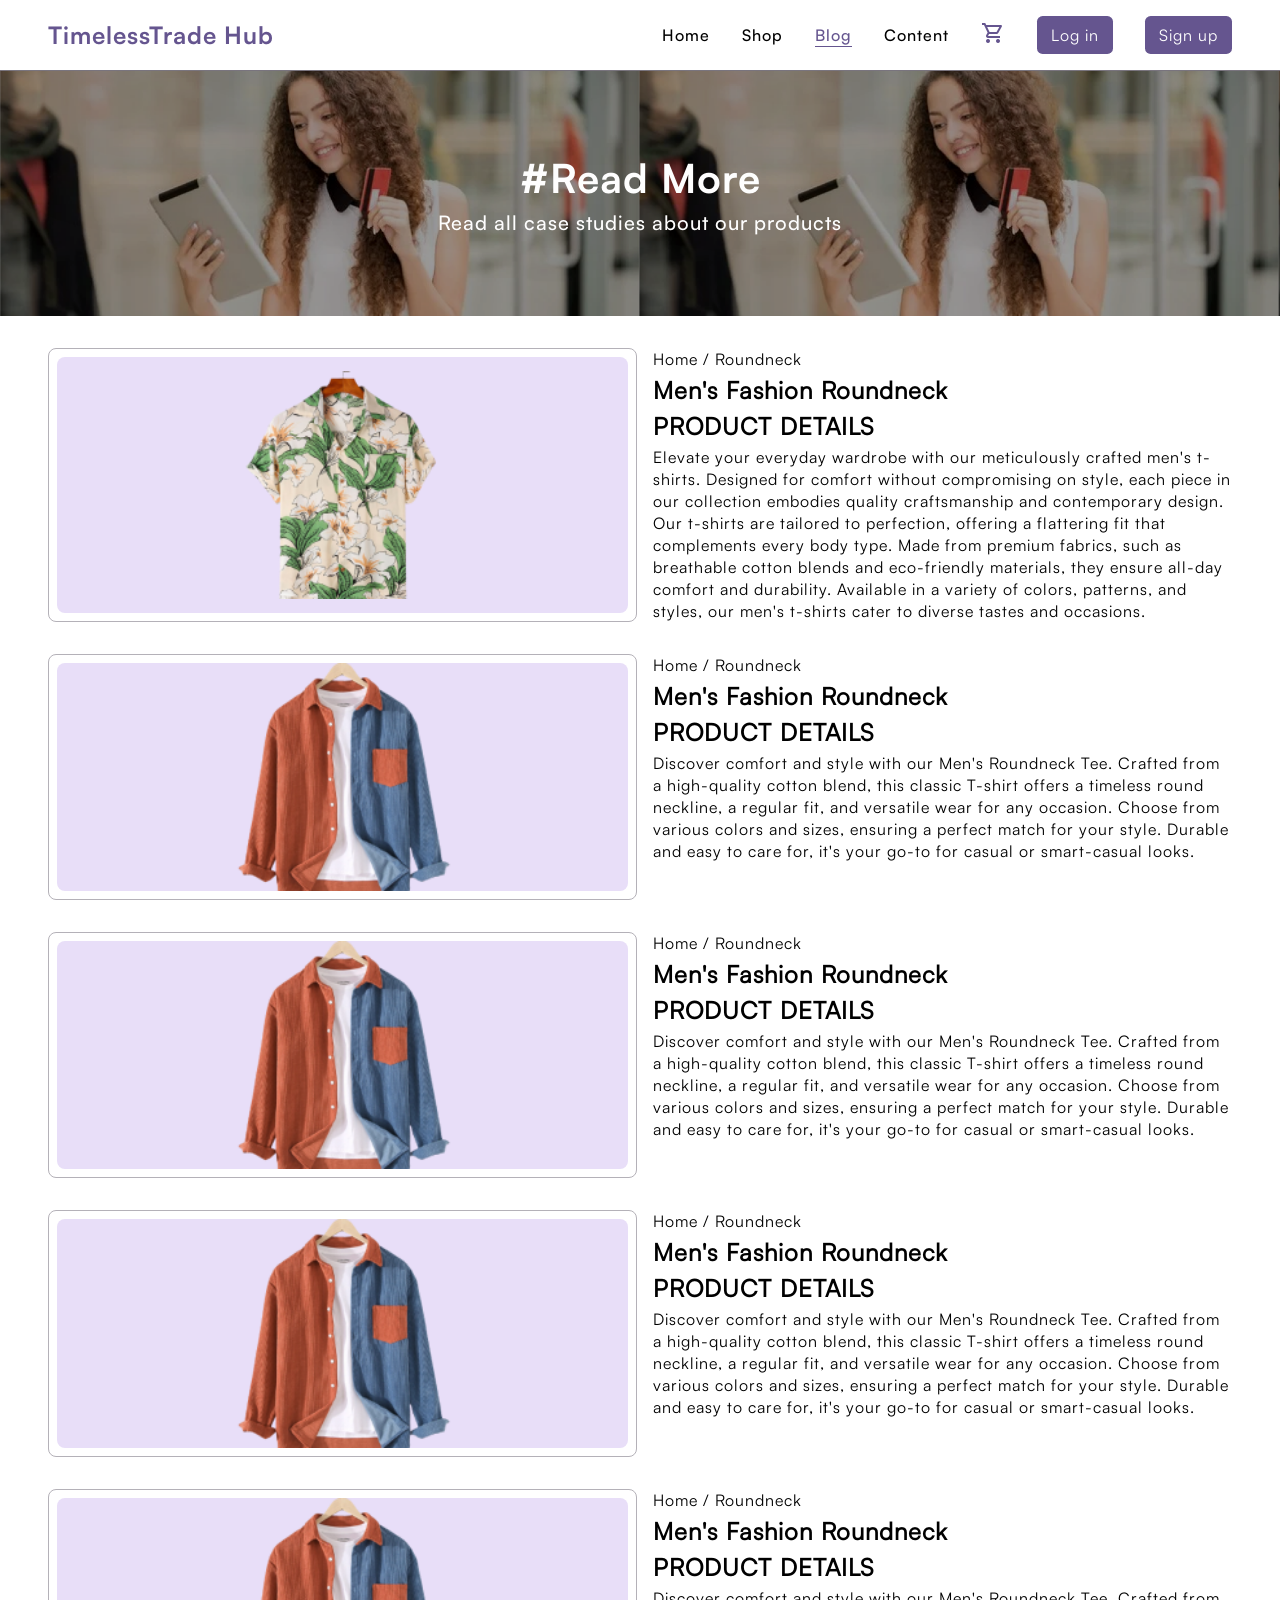
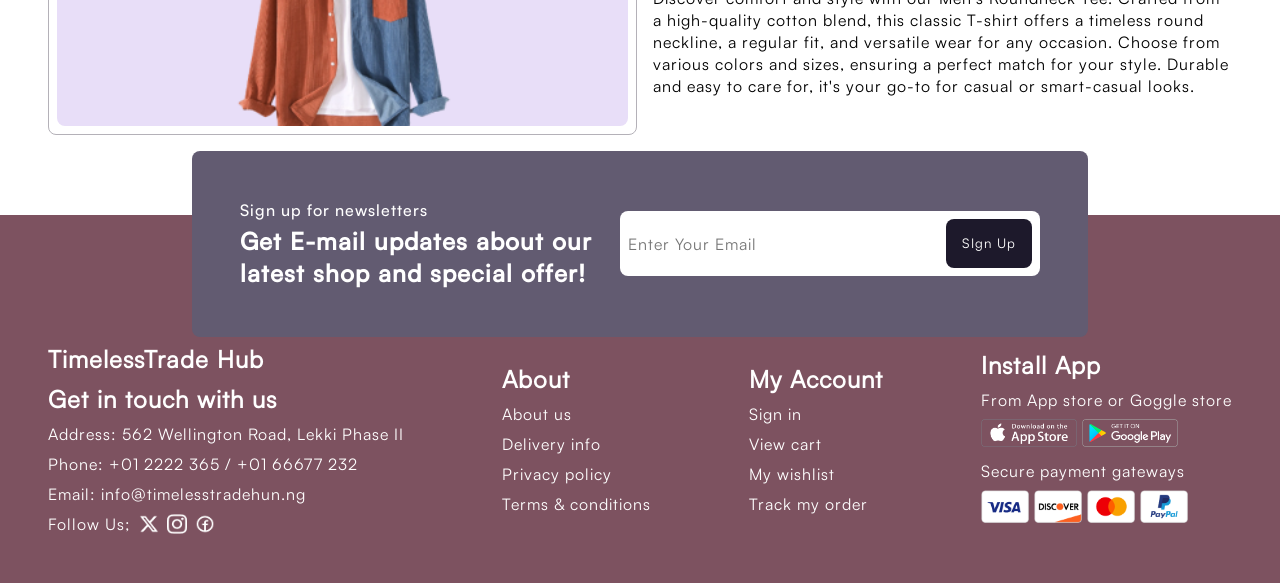
==== blog.html @ 2b043ba9 "recent commit" ====
<!DOCTYPE html>
<html lang="en">
<head>
    <meta charset="UTF-8">
    <meta name="viewport" content="width=device-width, initial-scale=1.0">
    <link rel="stylesheet" href="https://fonts.googleapis.com/css2?family=Material+Symbols+Outlined:opsz,wght,FILL,GRAD@20..48,100..700,0..1,-50..200" />
    <link rel="stylesheet" href="https://cdnjs.cloudflare.com/ajax/libs/font-awesome/6.6.0/css/all.min.css" integrity="sha512-Kc323vGBEqzTmouAECnVceyQqyqdsSiqLQISBL29aUW4U/M7pSPA/gEUZQqv1cwx4OnYxTxve5UMg5GT6L4JJg==" crossorigin="anonymous" referrerpolicy="no-referrer" />
    <link rel="stylesheet" href="./blog.css">
    <title>TimelessTrade Hub</title>
</head>
<body>
    <section class="header-sec">
        <div class="header">
            <h1>TimelessTrade Hub</h1>
            <div class="link">
                <a href="./home.html">Home</a>
                <a href="./shop.html">Shop</a>
                <a href="./blog.html" id="blog">Blog</a>
                <a href="./content.html">Content</a>
                <a href="./cart.html"><i class="material-symbols-outlined">shopping_cart</i></a>
                <a href="./login.html"><div class="log-in">Log in</div></a>
                <a href="./signup.html"><div class="sign-up">Sign up</div></a>
            </div>
        </div>
    </section>

    <section class="shop-header">
        <div class="shop">
            <h1>#Read More</h1>
            <p>Read all case studies about our products</p>
        </div>
    </section>

    <section class="blog-sec">
            <div class="display">
                <div class="first-img">
                    <div class="img" id="display-img">
                        <img src="./images/f2 1.png" alt="" id="displaying">
                    </div>
                </div>     
                <div class="side-content">
                    <p>Home / Roundneck</p>
                    <h2>Men's Fashion Roundneck</h2>
                    <h2>PRODUCT DETAILS</h2>
                    <P>Elevate your everyday wardrobe with our meticulously crafted men's t-shirts. Designed for comfort without compromising on style, each piece in our collection embodies quality craftsmanship and contemporary design.
                        Our t-shirts are tailored to perfection, offering a flattering fit that complements every body type. Made from premium fabrics, such as breathable cotton blends and eco-friendly materials, they ensure all-day comfort and durability.
                        Available in a variety of colors, patterns, and styles, our men's t-shirts cater to diverse tastes and occasions.</P>
                </div>
            </div>
            <div class="display">
                <div class="first-img">
                    <div class="img" id="display-img">
                        <img src="./images/f61.png" alt="" id="displaying">
                    </div>
                </div>     
                <div class="side-content">
                    <p>Home / Roundneck</p>
                    <h2>Men's Fashion Roundneck</h2>
                    <h2>PRODUCT DETAILS</h2>
                    <P>Discover comfort and style with our Men's Roundneck Tee. Crafted from a high-quality cotton blend, this classic T-shirt offers a timeless round neckline, a regular fit, and versatile wear for any occasion. Choose from various colors and sizes, ensuring a perfect match for your style. Durable and easy to care for, it's your go-to for casual or smart-casual looks.</P>
                </div>
            </div>
            <div class="display">
                <div class="first-img">
                    <div class="img" id="display-img">
                        <img src="./images/f61.png" alt="" id="displaying">
                    </div>
                </div>     
                <div class="side-content">
                    <p>Home / Roundneck</p>
                    <h2>Men's Fashion Roundneck</h2>
                    <h2>PRODUCT DETAILS</h2>
                    <P>Discover comfort and style with our Men's Roundneck Tee. Crafted from a high-quality cotton blend, this classic T-shirt offers a timeless round neckline, a regular fit, and versatile wear for any occasion. Choose from various colors and sizes, ensuring a perfect match for your style. Durable and easy to care for, it's your go-to for casual or smart-casual looks.</P>
                </div>
            </div>
            <div class="display">
                <div class="first-img">
                    <div class="img" id="display-img">
                        <img src="./images/f61.png" alt="" id="displaying">
                    </div>
                </div>     
                <div class="side-content">
                    <p>Home / Roundneck</p>
                    <h2>Men's Fashion Roundneck</h2>
                    <h2>PRODUCT DETAILS</h2>
                    <P>Discover comfort and style with our Men's Roundneck Tee. Crafted from a high-quality cotton blend, this classic T-shirt offers a timeless round neckline, a regular fit, and versatile wear for any occasion. Choose from various colors and sizes, ensuring a perfect match for your style. Durable and easy to care for, it's your go-to for casual or smart-casual looks.</P>
                </div>
            </div>
            <div class="display">
                <div class="first-img">
                    <div class="img" id="display-img">
                        <img src="./images/f61.png" alt="" id="displaying">
                    </div>
                </div>     
                <div class="side-content">
                    <p>Home / Roundneck</p>
                    <h2>Men's Fashion Roundneck</h2>
                    <h2>PRODUCT DETAILS</h2>
                    <P>Discover comfort and style with our Men's Roundneck Tee. Crafted from a high-quality cotton blend, this classic T-shirt offers a timeless round neckline, a regular fit, and versatile wear for any occasion. Choose from various colors and sizes, ensuring a perfect match for your style. Durable and easy to care for, it's your go-to for casual or smart-casual looks.</P>
                </div>
            </div>
    </section>

    <section class="bottom-sec">
        <div class="bottom-top">
            <div class="top">
                <p>Sign up for newsletters</p>
                <h2>Get E-mail updates about our latest shop and special offer!</h2>
            </div>
            <div class="input">
                <input type="email" placeholder="Enter Your Email" name="emai" id="email">
                <button>SIgn Up</button>
            </div>
        </div>
        <div class="bottom">
            <div class="bottom1">
                <h1>TimelessTrade Hub</h1>
                <h2>Get in touch with us</h2>
                <p>Address: 562 Wellington Road, Lekki Phase II</p>
                <p>Phone: +01 2222 365 / +01 66677 232</p>
                <p>Email: info@timelesstradehun.ng</p>
                <div class="follow">
                    <p>Follow Us;</p>
                    <img src="./images/ri_twitter-x-fill.png" alt="">
                    <img src="./images/fontisto_instagram.png" alt="">
                    <img src="./images/humbleicons_brand-facebook.png" alt="">
                </div>
                
            </div>
            <div class="bottom2">
                <h2>About</h2>
                <p>About us</p>
                <p>Delivery info</p>
                <p>Privacy policy</p>
                <p>Terms & conditions</p>
            </div>
            <div class="bottom3">
                <h2>My Account</h2>
                <p>Sign in</p>
                <p>View cart</p>
                <p>My wishlist</p>
                <p>Track my order</p>
            </div>
            <div class="bottom4">
                <h2>Install App</h2>
                <p>From App store or Goggle store</p>
                <div class="store">
                    <img src="./images/App Store.png" alt="">
                    <img src="./images/Group.png" alt="">
                </div>
                <p>Secure payment gateways</p>
                <div class="pay-cards">
                    <img src="./images/Visa.png" alt="">
                    <img src="./images/Discover.png" alt="">
                    <img src="./images/Mastercard.png" alt="">
                    <img src="./images/PayPal.png" alt="">
                </div>
            </div>
        </div>
    </section>

    <script src="./blog.js" type="module"></script>
</body>
</html>
---- blog.css ----
@font-face {
    font-family: "Satoshi";
    src: url("./Font/Satoshi-Regular.otf");
}
@font-face {
    font-family: "Satoshi-medium";
    src: url("./Font/Satoshi-Medium.otf");
}
@font-face {
    font-family: "Satoshi-bold";
    src: url("./Font/Satoshi-Bold.otf");
}
@font-face {
    font-family: "Satoshi-black";
    src: url("./Font/Satoshi-Black.otf");
}

*{
    margin: 0;
    padding: 0;
    box-sizing: border-box;
    font-family: "Satoshi";
    letter-spacing: 1px;
}
body{
    width: 100%;
    height: auto;
    display: flex;
    flex-direction: column;
    justify-content: start;
    align-items: start;
    row-gap: 0rem;
}
.header-sec{
    width: 100%;
    position: sticky;
    top: 0;
    box-shadow: 0 2px 400px rgba(0, 0, 0, 0.1);
    z-index: 1000;
    background-color: #fff;
}
.header{
    width: 100%;
    height: auto;
    padding: 1rem 3rem 1rem 3rem;
    display: flex;
    flex-direction: row;
    justify-content: space-between;
    align-items: center;
    border-bottom: 1px solid #79747E;
    
}
.header h1{
    width: fit-content;
    height: auto;
    color: #65558F;
    font-family: "Satoshi-bold";
}
.header .link{
    width: fit-content;
    height: auto;
    display: flex;
    flex-direction: row;
    justify-content: start;
    align-items: center;
    column-gap: 2rem;
}
.header .link a{
    text-decoration: none;
    font-family: "Satoshi-medium";
    font-size: 1rem;
    color: #000;
}
.header .link a:hover{
    color: #65558F;
}
.header .link #blog{
    color: #65558F;
    border-bottom: 1px solid #65558F;
}
.header .link i{
    color: #65558F;
}
.header .link .log-in{
    width: fit-content;
    height: auto;
    padding: 0.5rem 0.875rem;
    background-color: #65558F;
    color: #fff;
    border-radius: 0.35rem;
}
.header .link .sign-up{
    width: fit-content;
    height: auto;
    padding: 0.5rem 0.875rem;
    background-color: #65558F;
    color: #fff;
    border-radius: 0.35rem;
}
.shop-header{
    width: 100%;
    height: auto;
}
.shop{
    width: 100%;
    height: auto;
    display: flex;
    flex-direction: column;
    justify-content: center;
    align-items: center;
    row-gap: 0.25rem;
    padding: 5rem;
    background-image: url("./images/blog.png");
    background-size: cover; 
    background-position: center; 
    background-repeat: no-repeat;
}
.shop h1{
    color: #fff;
    font-family: "Satoshi-bold";
    font-size: 2.5rem;
}
.shop p{
    color: #fff;
    font-family: "Satoshi-medium";
    font-size: 1.25rem;
}

/* display */
.blog-sec{
    width: 100%;
    height: auto;
}
.display{
    width: 100%;
    height: auto;
    display: flex;
    flex-direction: row;
    justify-content: start;
    align-items: stretch;
    column-gap: 1rem;
    padding: 2rem 3rem 0rem 3rem;
}
.display .first-img{
    width: 100%;
    height: auto;
    border:  0.5px solid #b4b1b8;
    border-radius: 0.5rem;
    padding: 0.5rem;
    display: flex;
    flex-direction: row;
    justify-content: start;
    align-items: stretch;
}
.display .first-img .img{
    width: 100%;
    height: auto;
    display: flex;
    flex-direction: column;
    justify-content: center;
    align-items: center;
    background-color: #E8DEF8;
    border-radius: 0.5rem;
    padding: 0rem;
}
.display .first-img .img img{
    width: 50%;
    height: auto;
}
.display .side-content{
    width: 100%;
    height: auto;
    display: flex;
    flex-direction: column;
    justify-content: start;
    align-items: start;
    row-gap: 0.25rem;
}

/* end of display */


/* bottom */
.bottom-sec{
    width: 100%;
    display: flex;
    flex-direction: column;
    justify-content: start;
    align-items: center;
    row-gap: 0rem;
    position: relative;
    padding: 5rem 0rem 0rem 0rem;
}
.bottom-top{
    width: 70%;
    height: auto;
    background-color: #625B71;
    padding: 3rem;
    border-radius: 0.5rem;
    display: flex;
    flex-direction: row;
    justify-content: start;
    align-items: center;
    column-gap: 1rem;
    position: absolute;
    top: 1rem;
}
.bottom-top .top{
    width: fit-content;
    height: auto;
    display: flex;
    flex-direction: column;
    justify-content: start;
    align-items: start;
    row-gap: 0.25rem;
}
.bottom-top .top p{
    font-family: "Satoshi-medium";
    color: #fff;
    font-size: 1rem;
}
.bottom-top .top h2{
    font-family: "Satoshi-medium";
    color: #fff;
}
.bottom-top .input{
    width: 100%;
    height: auto;
    padding: 0.5rem;
    background-color: #fff;
    border-radius: 0.5rem;
    display: flex;
    flex-direction: row;
    justify-content: space-between;
    align-items: center;
}
.bottom-top .input input{
    color: #ADA9A9;
    border: none;
    outline: none;
    font-size: 1rem;
}
.bottom-top .input button{
    padding: 1rem;
    background-color: #1D192B;
    color: #fff;
    font-size: 0.875rem 1rem;
    border-radius: 0.5rem;
    outline: none;
    border: none;
    cursor: pointer;
}
.bottom{
    width: 100%;
    height: auto;
    display: flex;
    flex-direction: row;
    justify-content: space-between;
    align-items: center;
    /* column-gap: 1.5rem; */
    background-color: #7D5260;
    padding: 8rem 3rem 3rem 3rem;
}
.bottom1{
    width: fit-content;
    height: auto;
    display: flex;
    flex-direction: column;
    justify-content: start;
    align-items: start;
    row-gap: 0.5rem;
}
.bottom1 h1{
    color: #fff;
}
.bottom1 h2{
    color: #fff;
}
.bottom1 p{
    color: #fff;
}
.bottom1 .follow{
    width: fit-content;
    height: auto;
    display: flex;
    flex-direction: row;
    justify-content: start;
    align-items: center;
    column-gap: 0.5rem;
}
.bottom1 .follow img{
    width: 20px;
    height: 20px;
}
.bottom2{
    width: fit-content;
    height: auto;
    display: flex;
    flex-direction: column;
    justify-content: start;
    align-items: start;
    row-gap: 0.5rem;
}
.bottom2 h2{
    color: #fff;
}
.bottom2 p{
    color: #fff;
}
.bottom3{
    width: fit-content;
    height: auto;
    display: flex;
    flex-direction: column;
    justify-content: start;
    align-items: start;
    row-gap: 0.5rem;
}
.bottom3 h2{
    color: #fff;
}
.bottom3 p{
    color: #fff;
}

.bottom4{
    width: fit-content;
    height: auto;
    display: flex;
    flex-direction: column;
    justify-content: start;
    align-items: start;
    row-gap: 0.5rem;
}
.bottom4 h2{
    color: #fff;
}
.bottom4 p{
    color: #fff;
}
.bottom4 .store{
    width: fit-content;
    height: auto;
}
.bottom4 .store img{
    width: 6rem;
    height: auto;
}
.bottom4 .pay-cards{
    width: fit-content;
    height: auto;
}
.bottom4 .pay-cards img{
    width: 3rem;
    height: auto;
}
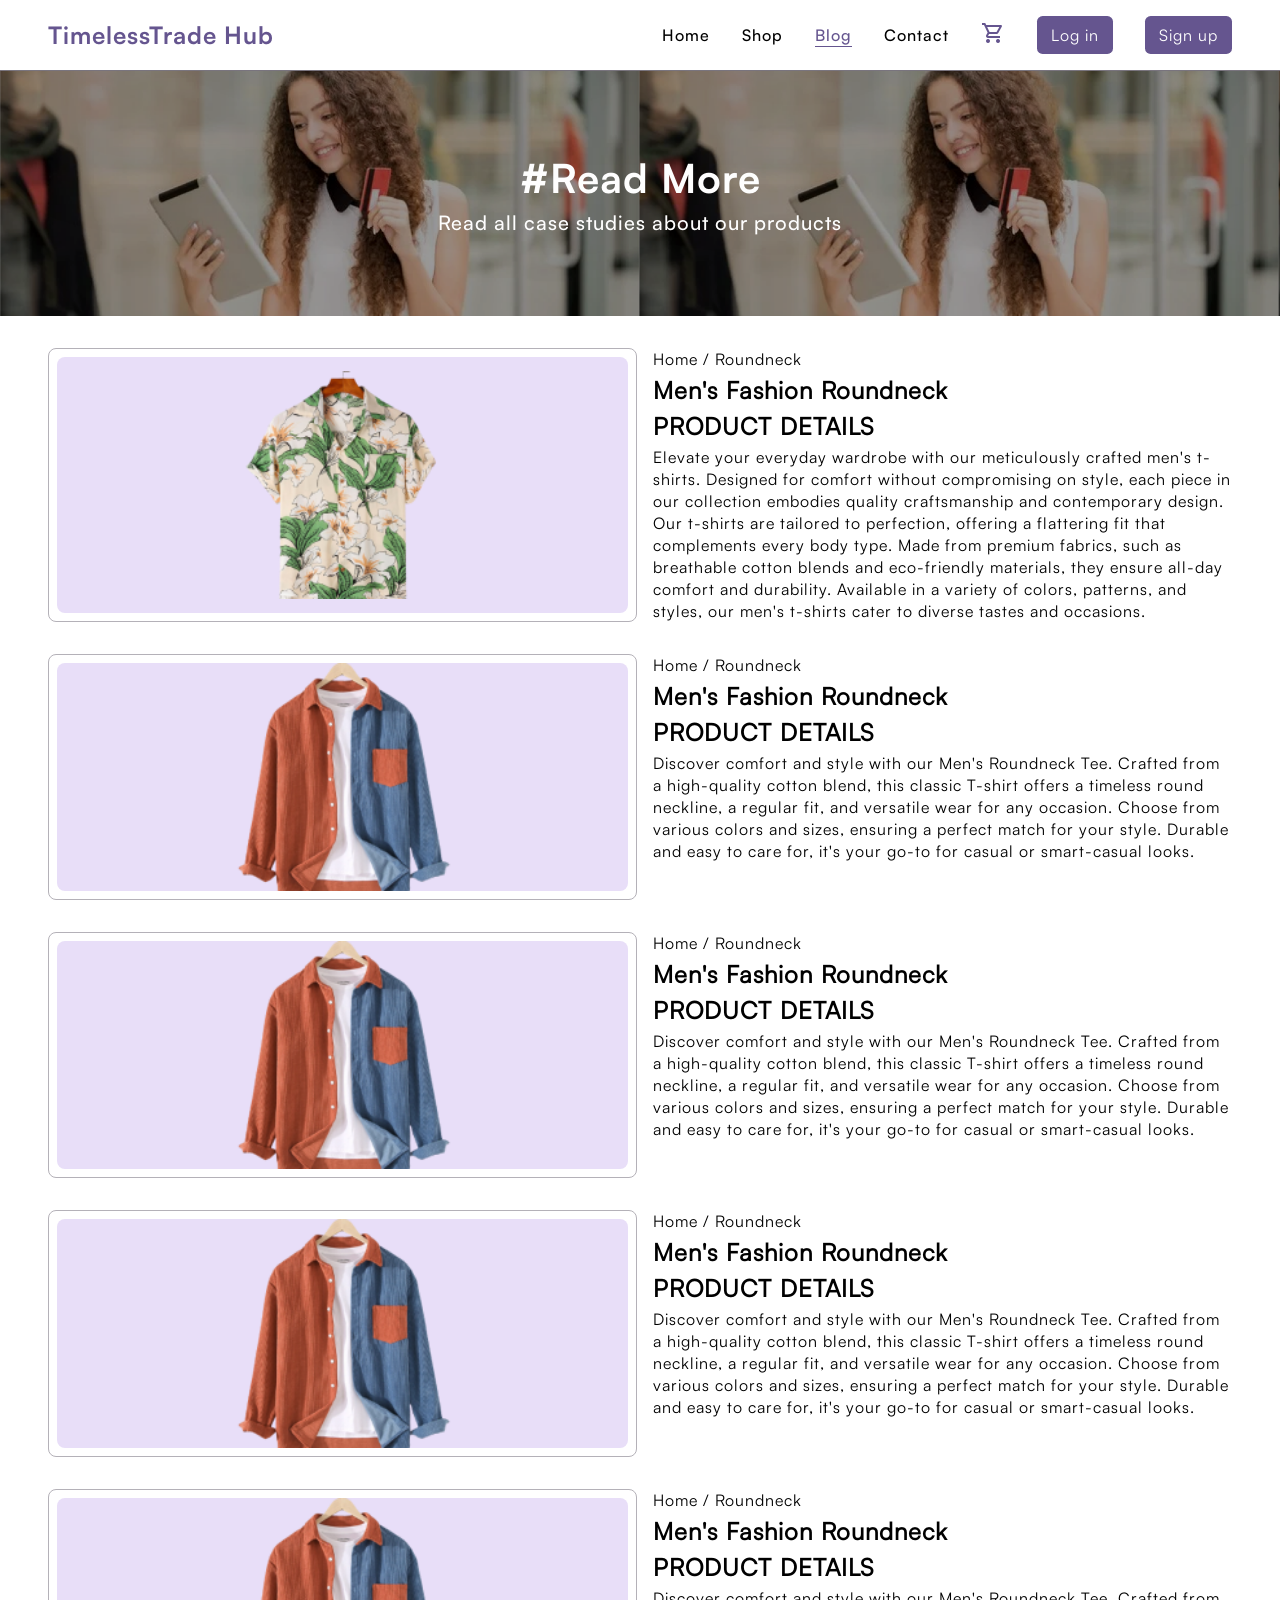
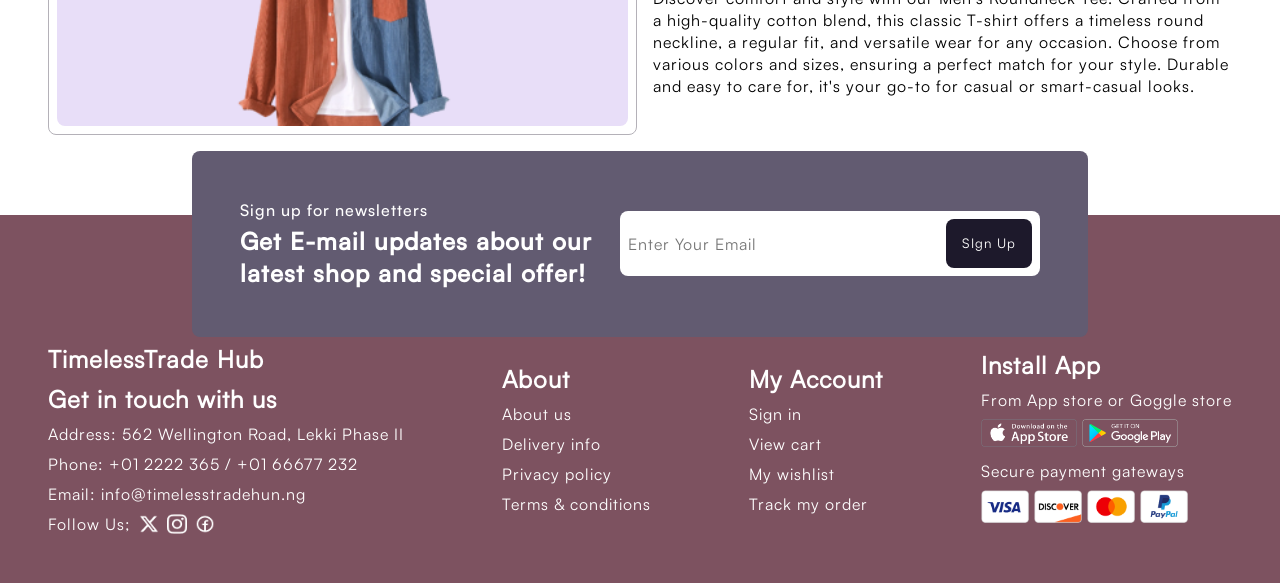
==== commit 26ffa091: "recent commit" ====
--- a/blog.html
+++ b/blog.html
@@ -16,7 +16,7 @@
                 <a href="./home.html">Home</a>
                 <a href="./shop.html">Shop</a>
                 <a href="./blog.html" id="blog">Blog</a>
-                <a href="./content.html">Content</a>
+                <a href="./content.html">Contact</a>
                 <a href="./cart.html"><i class="material-symbols-outlined">shopping_cart</i></a>
                 <a href="./login.html"><div class="log-in">Log in</div></a>
                 <a href="./signup.html"><div class="sign-up">Sign up</div></a>
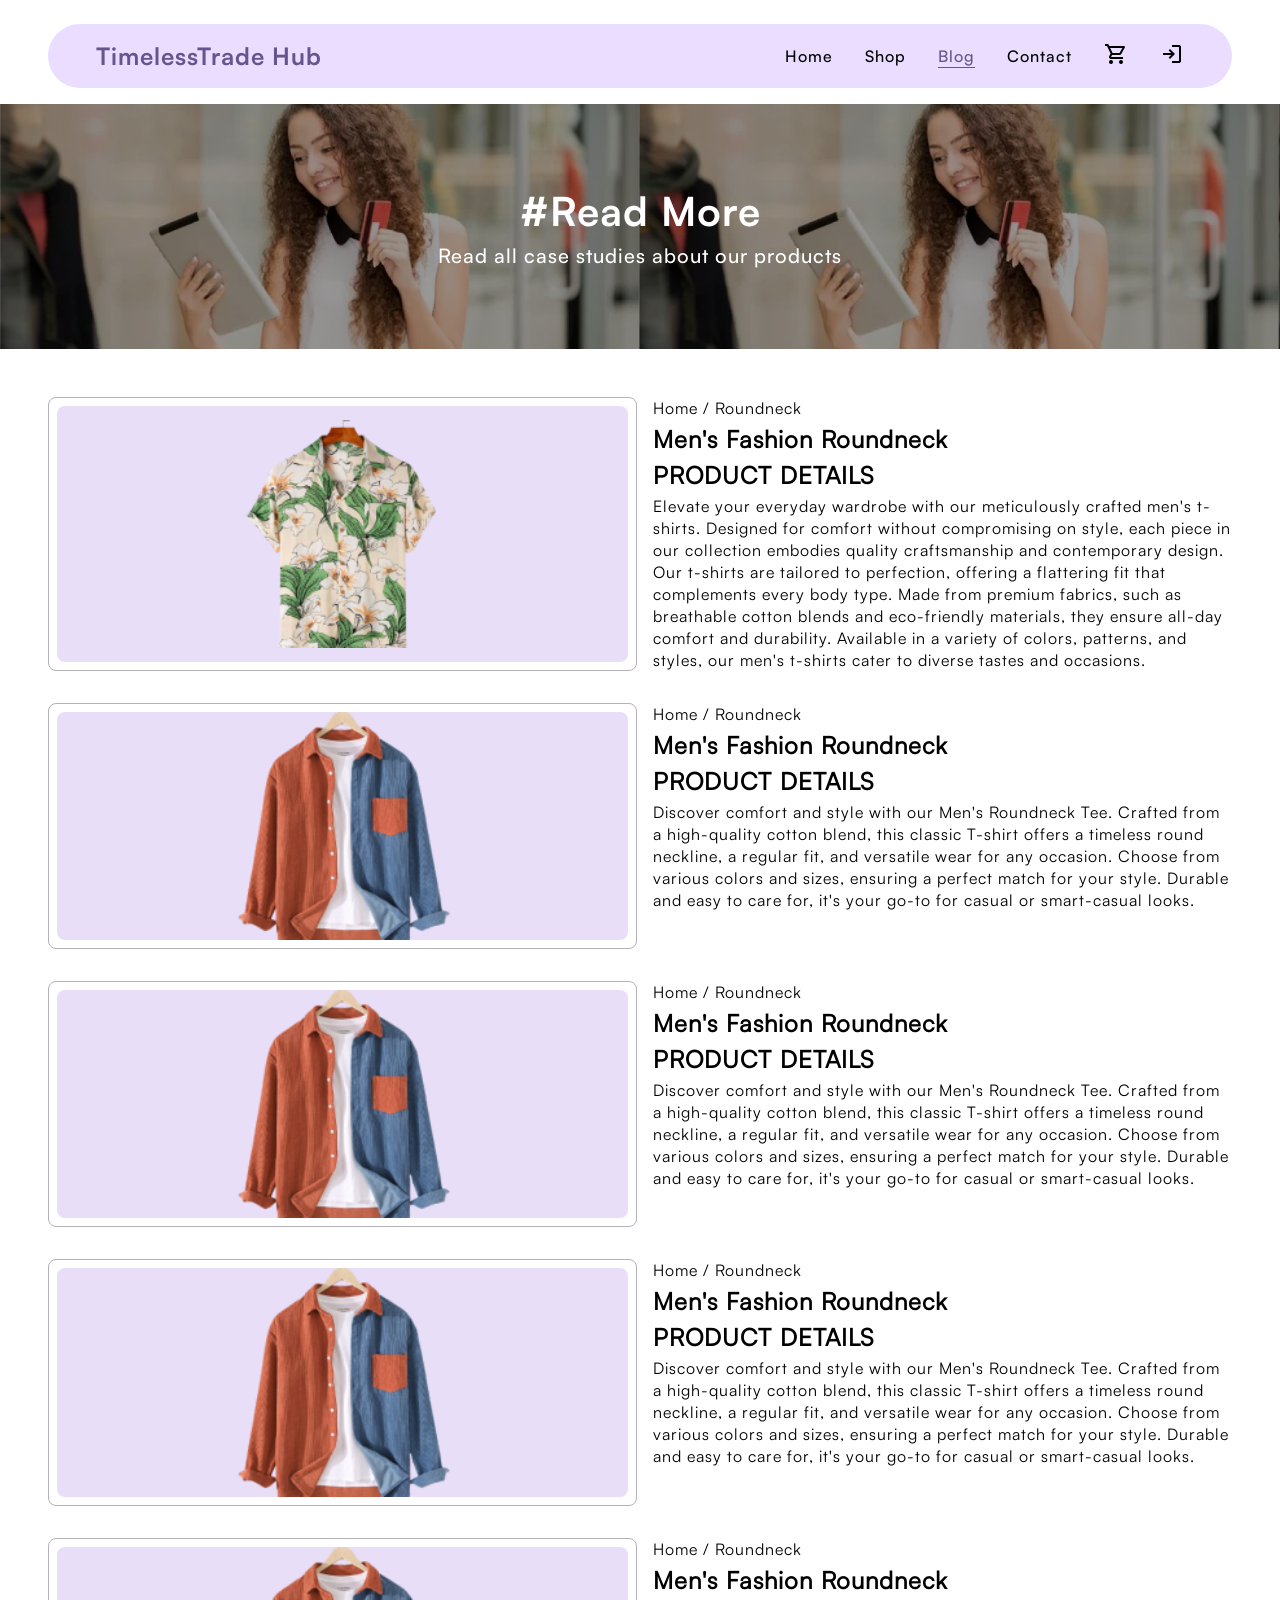
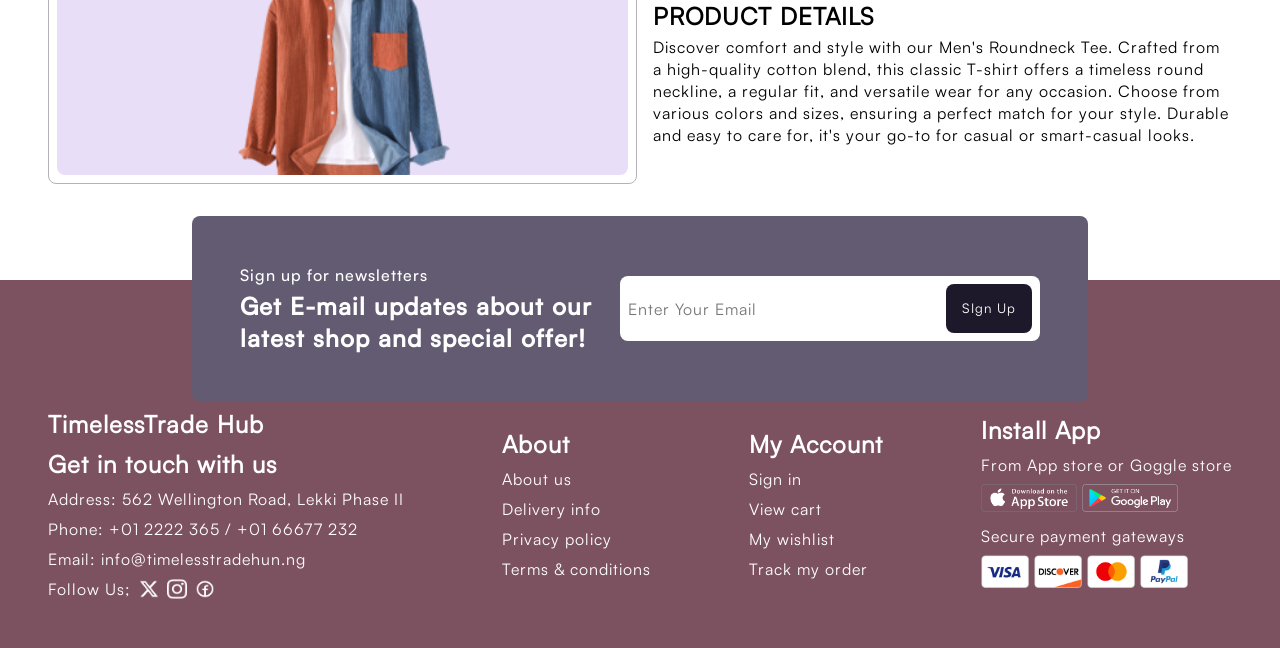
==== commit 5e4f49fa: "recent commit" ====
--- a/blog.html
+++ b/blog.html
@@ -18,8 +18,8 @@
                 <a href="./blog.html" id="blog">Blog</a>
                 <a href="./content.html">Contact</a>
                 <a href="./cart.html"><i class="material-symbols-outlined">shopping_cart</i></a>
-                <a href="./login.html"><div class="log-in">Log in</div></a>
-                <a href="./signup.html"><div class="sign-up">Sign up</div></a>
+                <a href="./login.html"><i class="material-symbols-outlined">login</i></a>
+                <!-- <a href="./signup.html"><div class="sign-up">Sign up</div></a> -->
             </div>
         </div>
     </section>
--- a/blog.css
+++ b/blog.css
@@ -29,15 +29,19 @@
     flex-direction: column;
     justify-content: start;
     align-items: start;
-    row-gap: 0rem;
+    row-gap: 1rem;
+    background-color: #fff;
 }
 .header-sec{
     width: 100%;
-    position: sticky;
+    position: static;
     top: 0;
-    box-shadow: 0 2px 400px rgba(0, 0, 0, 0.1);
     z-index: 1000;
-    background-color: #fff;
+    padding: 1.5rem 3rem 0rem 3rem;
+    display: flex;
+    flex-direction: column;
+    justify-content: center;
+    align-items: center;
 }
 .header{
     width: 100%;
@@ -47,8 +51,8 @@
     flex-direction: row;
     justify-content: space-between;
     align-items: center;
-    border-bottom: 1px solid #79747E;
-    
+    background-color: #EADDFF;
+    border-radius: 4rem;
 }
 .header h1{
     width: fit-content;
@@ -79,7 +83,8 @@
     border-bottom: 1px solid #65558F;
 }
 .header .link i{
-    color: #65558F;
+    color: #000;
+    font-size: 1.5rem;
 }
 .header .link .log-in{
     width: fit-content;
